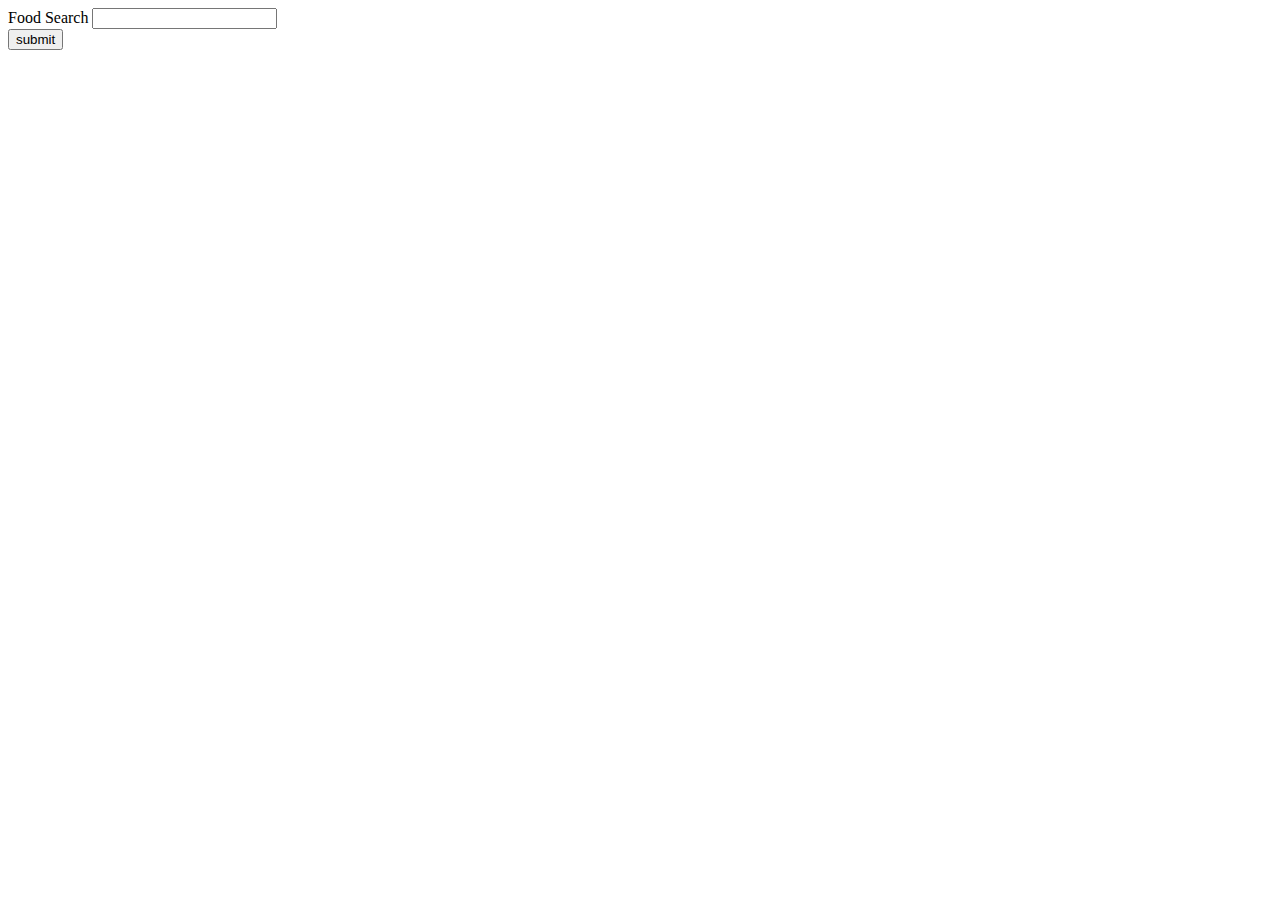
==== templates/index.html @ 01450ff0 "modified:   app.py modified:   templates/index.html" ====
<!DOCTYPE html>
<html lang="en">
<head>
    <meta charset="UTF-8">
    <meta http-equiv="X-UA-Compatible" content="IE=edge">
    <meta name="viewport" content="width=device-width, initial-scale=1.0">
    <title>Food Find</title>
</head>
<body>
    <form action="/app.py" method="POST">
        <label>Food Search</label>
        <input name="name">
    </form>
    <button>submit</button>
</body>
</html>
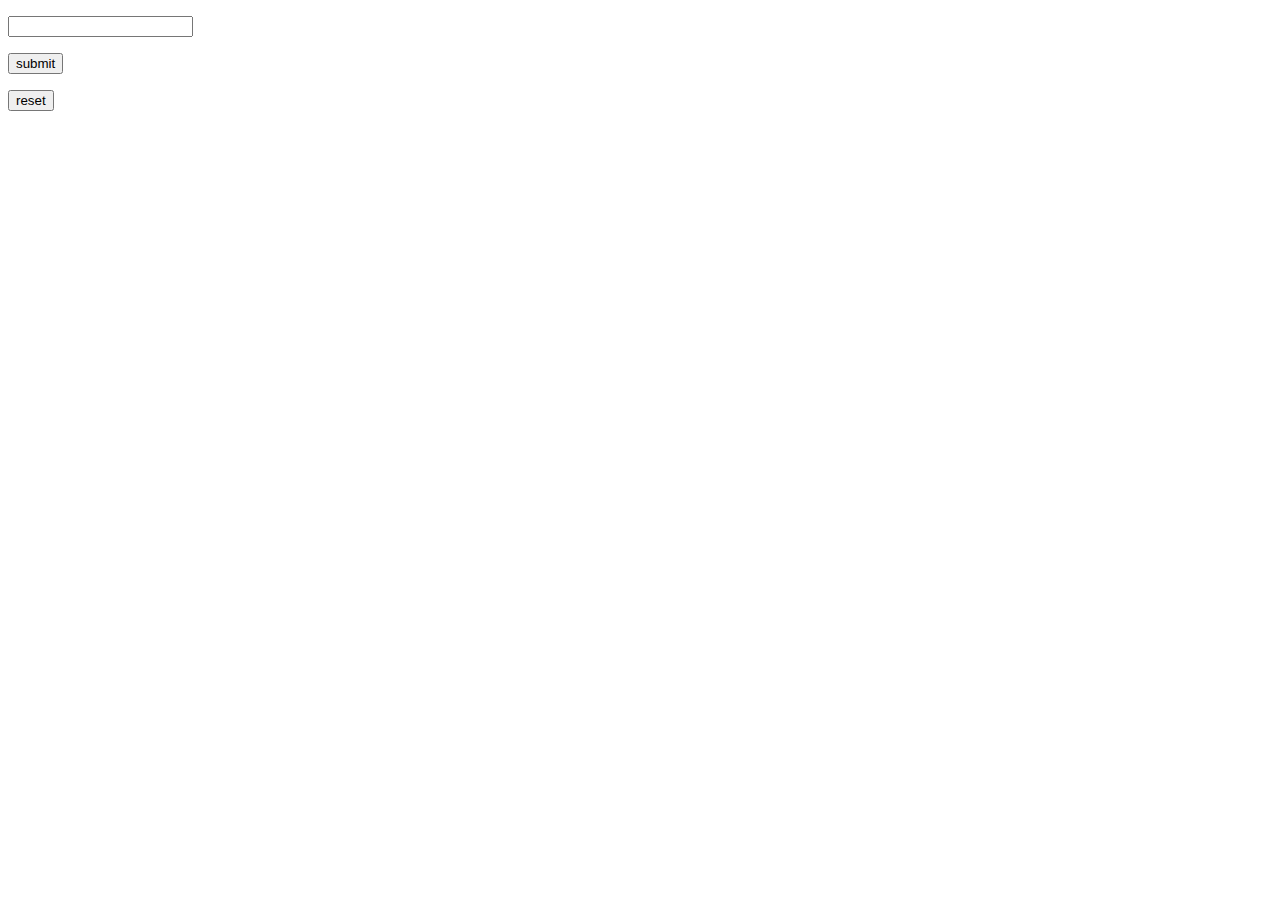
==== commit 6efe87d1: "new file:   .gitignore 	modified:   app.py 	modified:   templates/index.html 	new file:   templates/" ====
--- a/templates/index.html
+++ b/templates/index.html
@@ -4,13 +4,15 @@
     <meta charset="UTF-8">
     <meta http-equiv="X-UA-Compatible" content="IE=edge">
     <meta name="viewport" content="width=device-width, initial-scale=1.0">
-    <title>Food Find</title>
+    <title>Food Finder</title>
 </head>
 <body>
-    <form action="/app.py" method="POST">
-        <label>Food Search</label>
-        <input name="name">
-    </form>
-    <button>submit</button>
+    <div>
+        <form action="/results" method="POST">
+            <p><input type = "text" name = "item" /></p>
+            <p><input type = "submit" value = "submit" /></p>
+            <p><button type="reset">reset</button>
+        </form>
+    </div>
 </body>
 </html>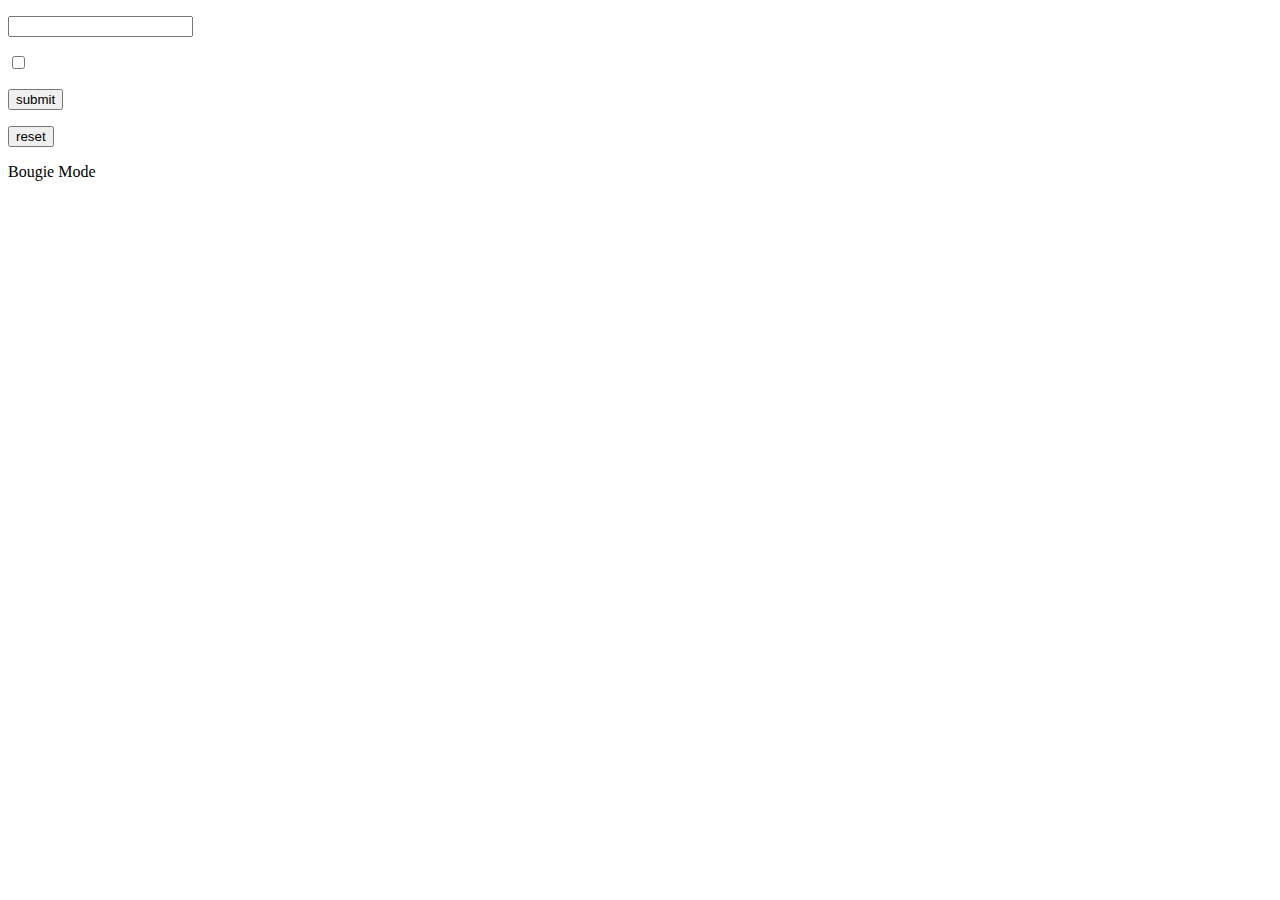
==== commit 6600c33f: "new file:   __pycache__/scraper.cpython-310.pyc 	modified:   app.py 	modified:   templates/index.htm" ====
--- a/templates/index.html
+++ b/templates/index.html
@@ -10,9 +10,12 @@
     <div>
         <form action="/results" method="POST">
             <p><input type = "text" name = "item" /></p>
+            <p><input type="checkbox" name="bougie_mode"/></p>   
             <p><input type = "submit" value = "submit" /></p>
             <p><button type="reset">reset</button>
         </form>
+        <p><label for="bougie_mode">Bougie Mode</label></p>
     </div>
+
 </body>
 </html>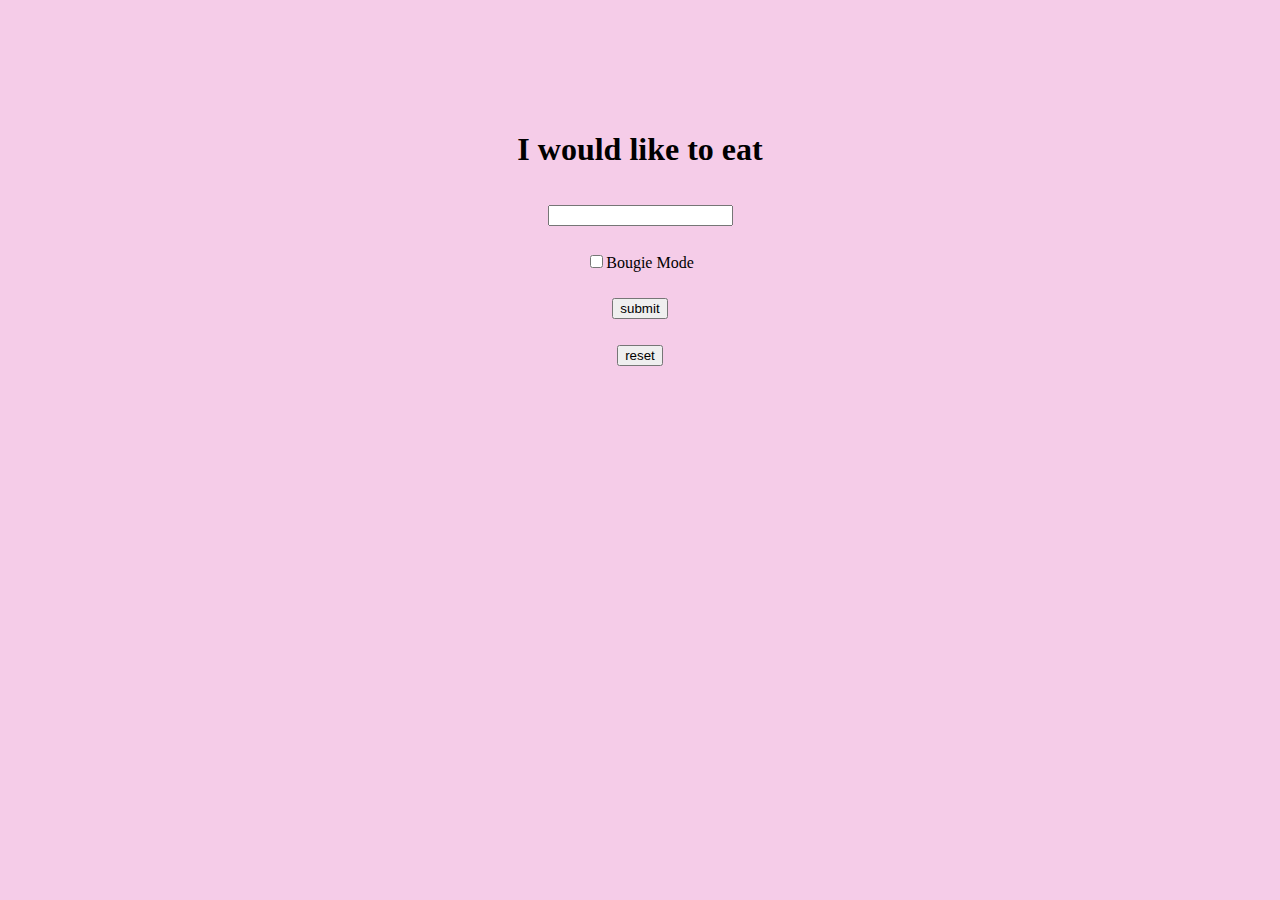
==== commit 14e0c9de: "modified:   static/style.css 	modified:   templates/index.html" ====
--- a/templates/index.html
+++ b/templates/index.html
@@ -4,17 +4,18 @@
     <meta charset="UTF-8">
     <meta http-equiv="X-UA-Compatible" content="IE=edge">
     <meta name="viewport" content="width=device-width, initial-scale=1.0">
-    <title>Food Finder</title>
+    <title>Cheap Yums</title>
+    <link rel="stylesheet" href="/static/style.css" />
 </head>
 <body>
     <div>
+        <h1>I would like to eat</h1>
         <form action="/results" method="POST">
             <p><input type = "text" name = "item" /></p>
-            <p><input type="checkbox" name="bougie_mode"/></p>   
+            <p><input type="checkbox" name="bougie_mode" /><label for="bougie_mode">Bougie Mode</label></p>   
             <p><input type = "submit" value = "submit" /></p>
             <p><button type="reset">reset</button>
         </form>
-        <p><label for="bougie_mode">Bougie Mode</label></p>
     </div>
 
 </body>
--- a/static/style.css
+++ b/static/style.css
@@ -0,0 +1,22 @@
+body {
+    text-align: center;
+    background: #F5CCE8;
+    background-image: url("cat_frl.jpg");
+    color: black;
+}
+
+h1{
+    text-align: center;
+    text-decoration-color: #230b0b;
+    top: 50px;
+}
+
+p{
+    text-align: center;
+    padding-block: 5px;
+}
+
+*{
+    position:relative;
+    top: 20px;
+}
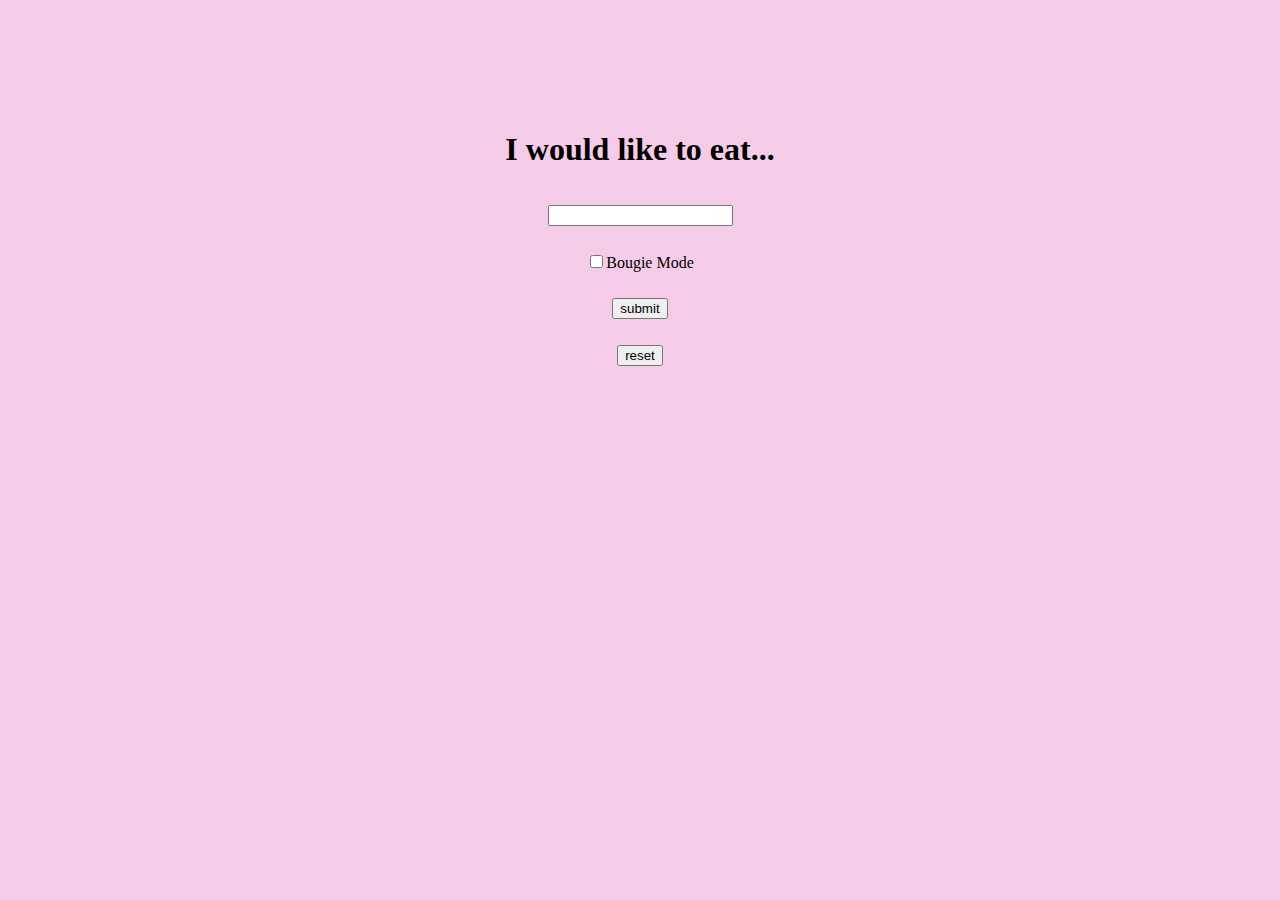
==== commit bf276b35: "modified:   templates/index.html 	modified:   templates/results.html" ====
--- a/templates/index.html
+++ b/templates/index.html
@@ -9,7 +9,7 @@
 </head>
 <body>
     <div>
-        <h1>I would like to eat</h1>
+        <h1>I would like to eat...</h1>
         <form action="/results" method="POST">
             <p><input type = "text" name = "item" /></p>
             <p><input type="checkbox" name="bougie_mode" /><label for="bougie_mode">Bougie Mode</label></p>   
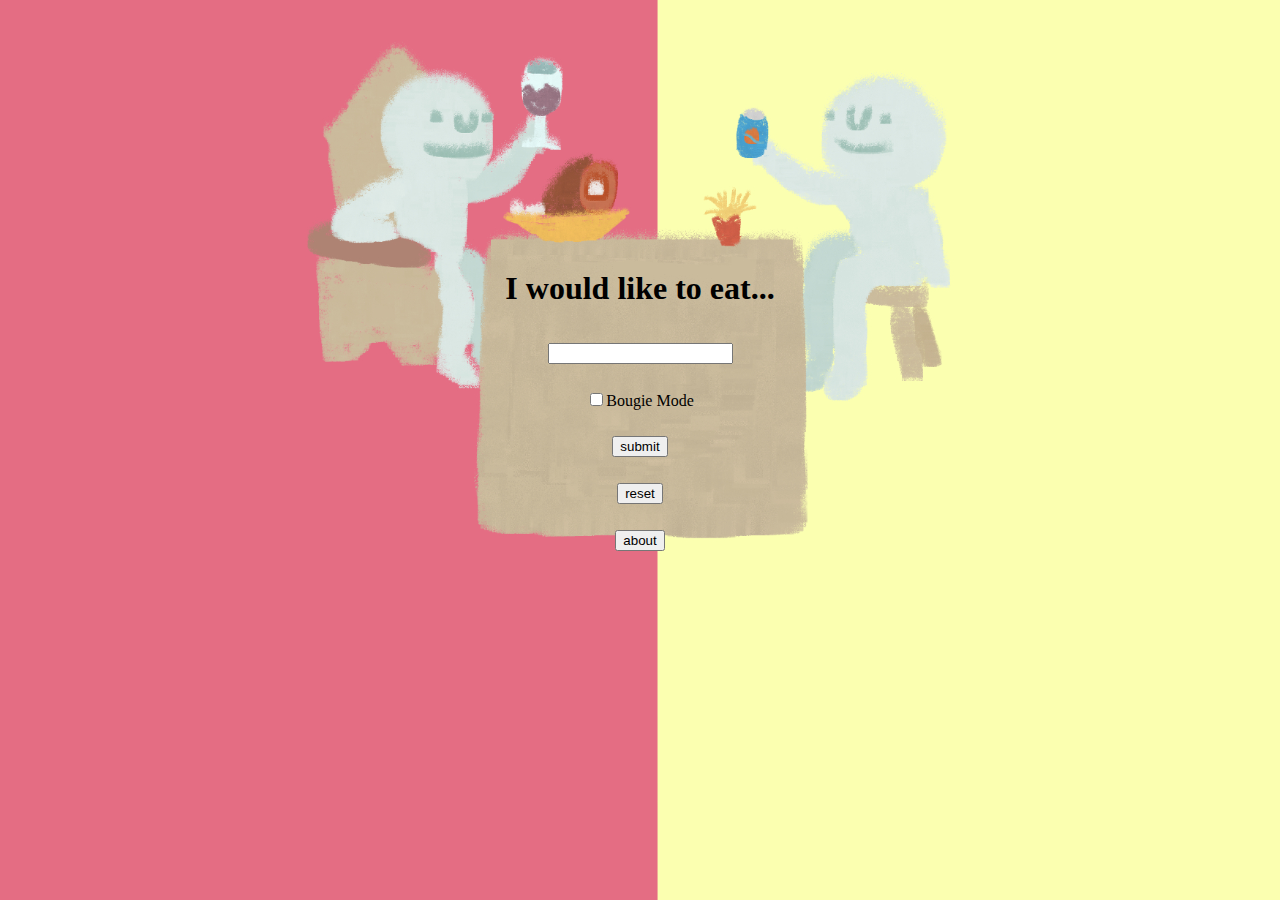
==== commit 0b34da16: "modified:   __pycache__/scraper.cpython-311.pyc 	modified:   scraper.py 	modified:   templates/index" ====
--- a/templates/index.html
+++ b/templates/index.html
@@ -16,7 +16,7 @@
             <p><input type = "submit" value = "submit" /></p>
             <p><button type="reset">reset</button>
         </form>
+        <p><a href="/about"><button>about</button></a></p></form>
     </div>
-
 </body>
 </html>--- a/static/style.css
+++ b/static/style.css
@@ -1,14 +1,14 @@
 body {
-    text-align: center;
     background: #F5CCE8;
-    background-image: url("cat_frl.jpg");
+    background-image: url("homepage2.jpg");
     color: black;
+    background-size: 100%;
+    margin-top: 250px;
 }
 
 h1{
     text-align: center;
     text-decoration-color: #230b0b;
-    top: 50px;
 }
 
 p{
@@ -18,5 +18,5 @@
 
 *{
     position:relative;
-    top: 20px;
+    top: 5px;
 }
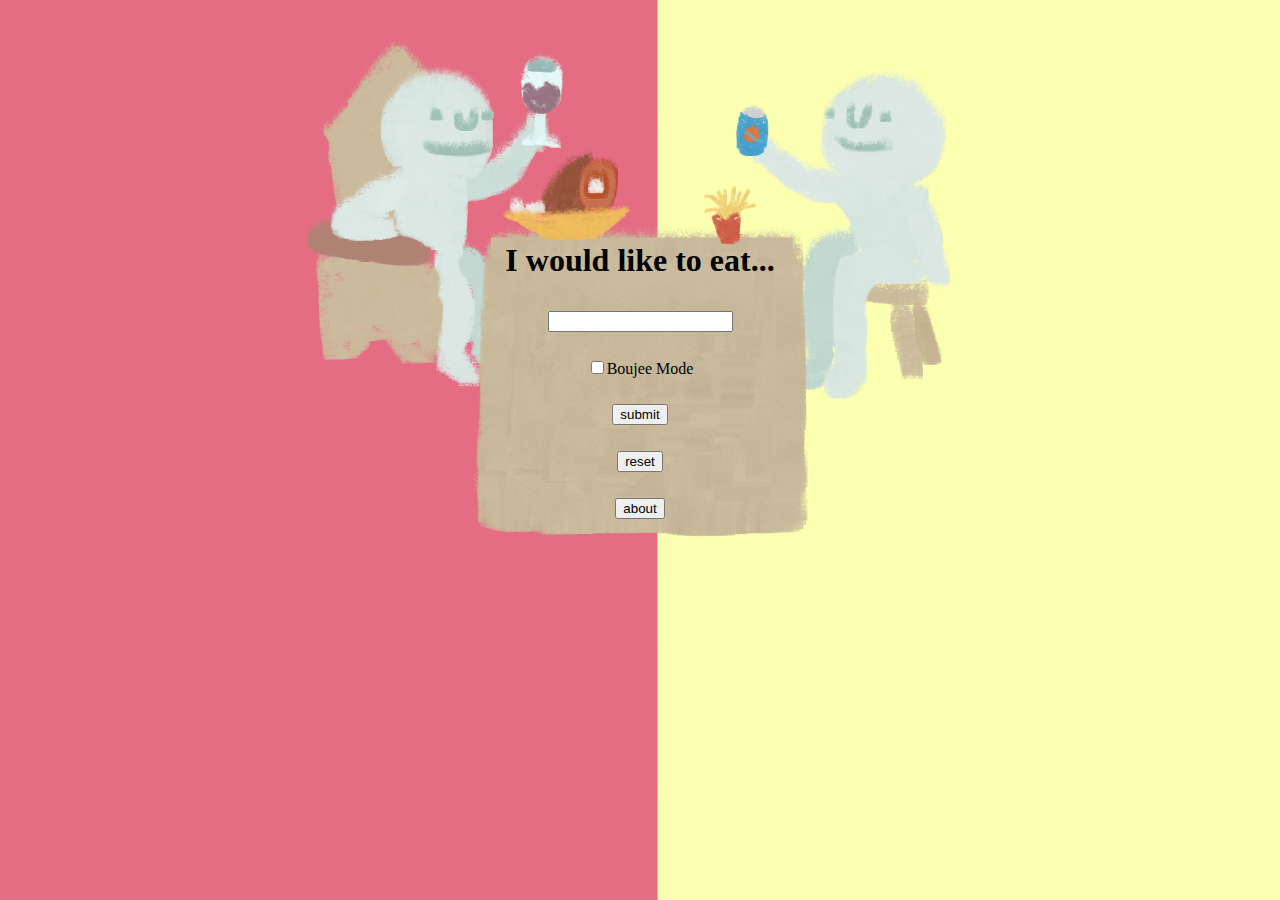
==== commit 5584af42: "modified:   static/style.css 	modified:   templates/index.html" ====
--- a/templates/index.html
+++ b/templates/index.html
@@ -12,7 +12,7 @@
         <h1>I would like to eat...</h1>
         <form action="/results" method="POST">
             <p><input type = "text" name = "item" /></p>
-            <p><input type="checkbox" name="bougie_mode" /><label for="bougie_mode">Bougie Mode</label></p>   
+            <p><input type="checkbox" name="bougie_mode" /><label for="bougie_mode">Boujee Mode</label></p>   
             <p><input type = "submit" value = "submit" /></p>
             <p><button type="reset">reset</button>
         </form>
--- a/static/style.css
+++ b/static/style.css
@@ -3,7 +3,7 @@
     background-image: url("homepage2.jpg");
     color: black;
     background-size: 100%;
-    margin-top: 250px;
+    margin-top: 230px;
 }
 
 h1{
@@ -18,5 +18,5 @@
 
 *{
     position:relative;
-    top: 5px;
+    top: 3px;
 }
